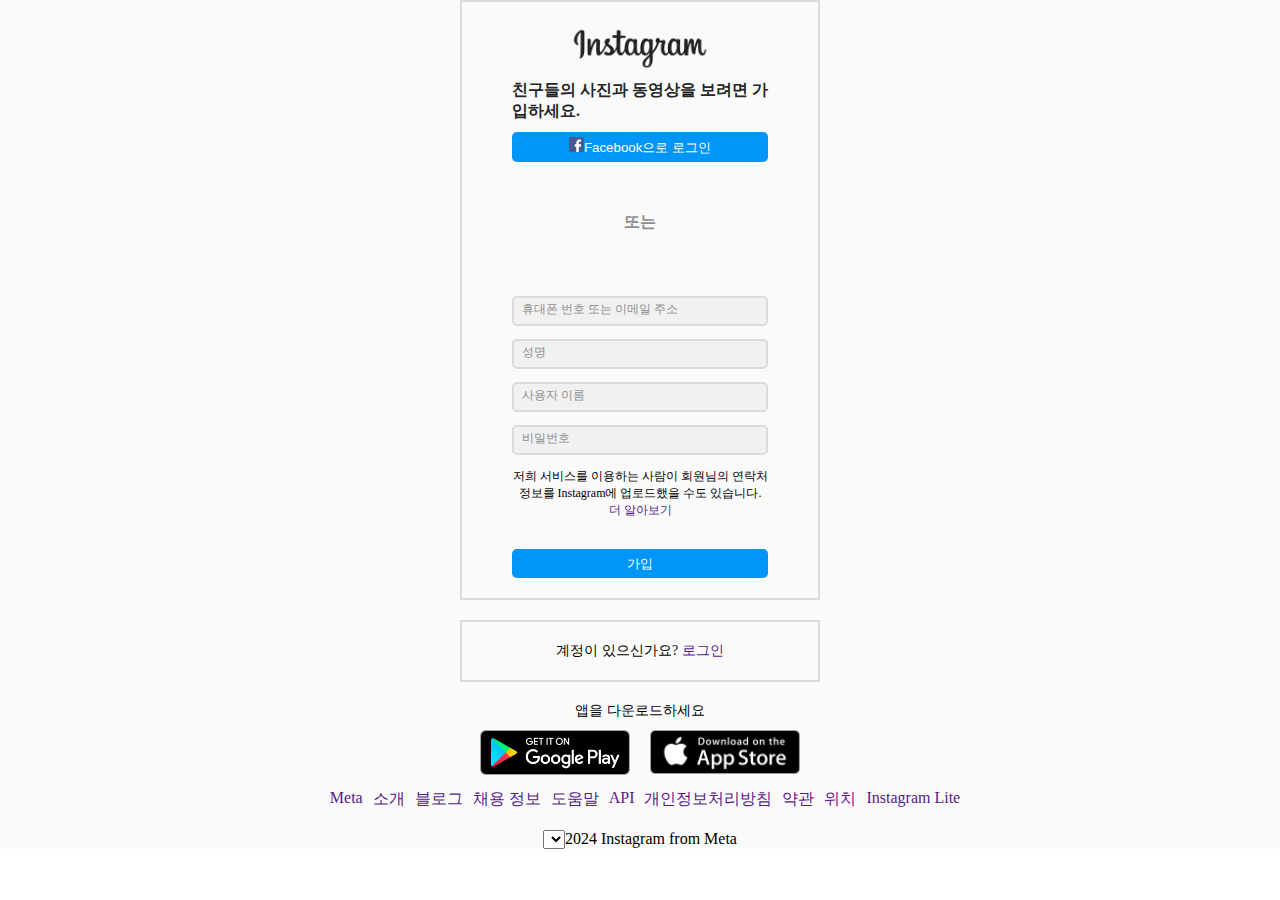
==== join/index.html @ b75282bf "가입하기" ====
<!DOCTYPE html>
<html lang="en">
<head>
  <meta charset="UTF-8">
  <meta name="viewport" content="width=device-width, initial-scale=1.0">
  <title>Document</title>
  <link rel="stylesheet" href="style.css">
</head>
<body>
  <div class="wrapper">
    <div class="form-container">
      <div class="box">
        <h1 class="logo">
          <a href=""><img src="../assets/images/logo-light.png" alt=""></a>
        </h1>
        <h4 class="join-txt">친구들의 사진과 동영상을 보려면 가입하세요.</h4>
        <a class="fb" href="https://www.facebook.com/"><button type="button"><img src="../assets/images/facebook-icon.png" alt="">Facebook으로 로그인</button>
        </a>
      </div>
      <div class="or-box">
        <div></div>
        <div>또는</div>
        <div></div>
      </div>
      <div class="box">
        <form action="join-form">
          <div class="animate-input">
            <input class="useremail" type="text">
            <span>휴대폰 번호 또는 이메일 주소</span>
          </div>
          <div class="animate-input">
            <input class="username" type="text">
            <span>성명</span>
          </div>
          <div class="animate-input">
            <input class="userid" type="text">
            <span>사용자 이름</span>
          </div>
          <div class="animate-input">
            <input class="userpw" type="password">
            <span>비밀번호</span>
          </div>
          <div class="info">
            <p>저희 서비스를 이용하는 사람이 회원님의 연락처 정보를 Instagram에 업로드했을 수도 있습니다. <a href="">더 알아보기</a></p>

          </div>
          <div class="submit-btn">
            <button type="submit">가입</button>
          </div>
      
        </form>
      </div>
    </div>
    <div class="login-box">
      <span>계정이 있으신가요?</span>
      <a href="">로그인</a>
    </div>
    <p class="app-txt">앱을 다운로드하세요</p>
      <div class="app-down">
        <a href=""><img src="../assets/images/gg-play.png" alt="gg"></a>
        <a href=""><img src="../assets/images/app-store.png" alt=""></a>
      </div>



  <footer>
    <ul class="footer-menu-list">
      <li><a href="">Meta</a></li>
      <li><a href="">소개</a></li>
      <li><a href="">블로그</a></li>
      <li><a href="">채용 정보</a></li>
      <li><a href="">도움말</a></li>
      <li><a href="">API</a></li>
      <li><a href="">개인정보처리방침</a></li>
      <li><a href="">약관</a></li>
      <li><a href="">위치</a></li>
      <li><a href="">Instagram Lite</a></li>
    </ul>
    <div class="footer-last">
      <select name="" id="">
      </select>
      <p>2024 Instagram from Meta</p>
    </div>
  </footer>
  </div>

 
  <script src="script.js"></script>
</body>
</html>
---- join/style.css ----
:root {
  --body-bg: #fafafa;
  --box-bg: #fff;
  --box-border-color: #dbdbdb;
  --txt-color: #262626;
  --txt-second-color: #8e8e8e;
  --light-blue: #0095f6;
  --dark-blue: #00376b;
  --fb-color: #385185;
}


/* 전체 적용 스타일 */

*{
  margin: 0;
  padding: 0;
  box-sizing: border-box;
}

a {text-decoration: none;}

li {list-style: none;}

input, 
button {
  border: none;
  outline: none; 
  /* 클릭했을때 생기는 선을 없애주고 커서만 활성화 */
  background-color: transparent;
}


.wrapper {
  background-color: var(--body-bg);
  display: flex;
  flex-direction: column;
  align-items: center;
  justify-content: space-between;

}

.form-container {
  border: 2px solid var(--box-border-color);
  width: 360px;
  display: flex;
  flex-direction: column;
  align-items: center;
}

.box {
  padding: 20px 50px;
  width: 100%;
  display: flex;
  flex-direction: column;
  align-items: center;
}

.logo img {
    margin-top: 50px;    
    width: 175px;
    height: 50px;
    object-fit: contain;
    margin: 0 auto;
}

.join-txt {
  color: var(--txt-color);
}

.or-box {
  display: flex;
  align-items: center;
}

/* odd: 홀수, even: 짝수 */
.or-box div:nth-child(odd) {
  flex-grow: 1;
  height: 1px;
  background-color: var(--box-border-color);
}

.or-box div:nth-child(even) {
  margin: 30px 8px;
  color: var(--txt-second-color);
  font-weight: bold;
}



.box a {
  width: 100%;
}

.fb {
  margin-top: 10px;
  padding: 5px 20px;
  background-color: var(--light-blue);
  border-radius: 5px;
  width: 70%;

  text-align: center;
}

.fb img {width: 15px;
}

.fb button {
  cursor: pointer;
  color: #fff;
}

.animate-input {
  position: relative;
  margin: 13px 0;
}


.animate-input input{
  width: 100%;
  height: 30px;
  border: 2px solid var(--box-border-color);
  background-color: #f1f1f1;
  border-radius: 5px;

}

.animate-input span {
  color: var(--txt-second-color);
  font-size: 12px;
  position: absolute;
  top: 5px;
  left: 10px;

}


.info {
  text-align: center;
  font-size: 12px;

}

.submit-btn {
  margin-top: 30px;
  padding: 5px 20px;
  background-color: var(--light-blue);
  border-radius: 5px;
  width: 100%;
  text-align: center;
}

.submit-btn button {
  color: #fff;
}


.login-box {
  margin-top: 20px;
  text-align: center;
  padding: 20px 50px;
  border: 2px solid var(--box-border-color);
  width: 360px;
  font-size: 14px;
}


.app-txt {
  margin-top: 20px;
  font-size: 14px;
}


.app-down {
  display: flex;
}

.app-down img {
  width: 150px;
  margin: 10px;
}

footer {
  display: flex;
  flex-direction: column;
  align-items: center;
}

footer ul {
  display: flex;
  justify-content: center;
}

.footer-menu-list li a {
  margin-left: 10px;
}

.footer-last {
  margin-top: 20px;
  display: flex;

}
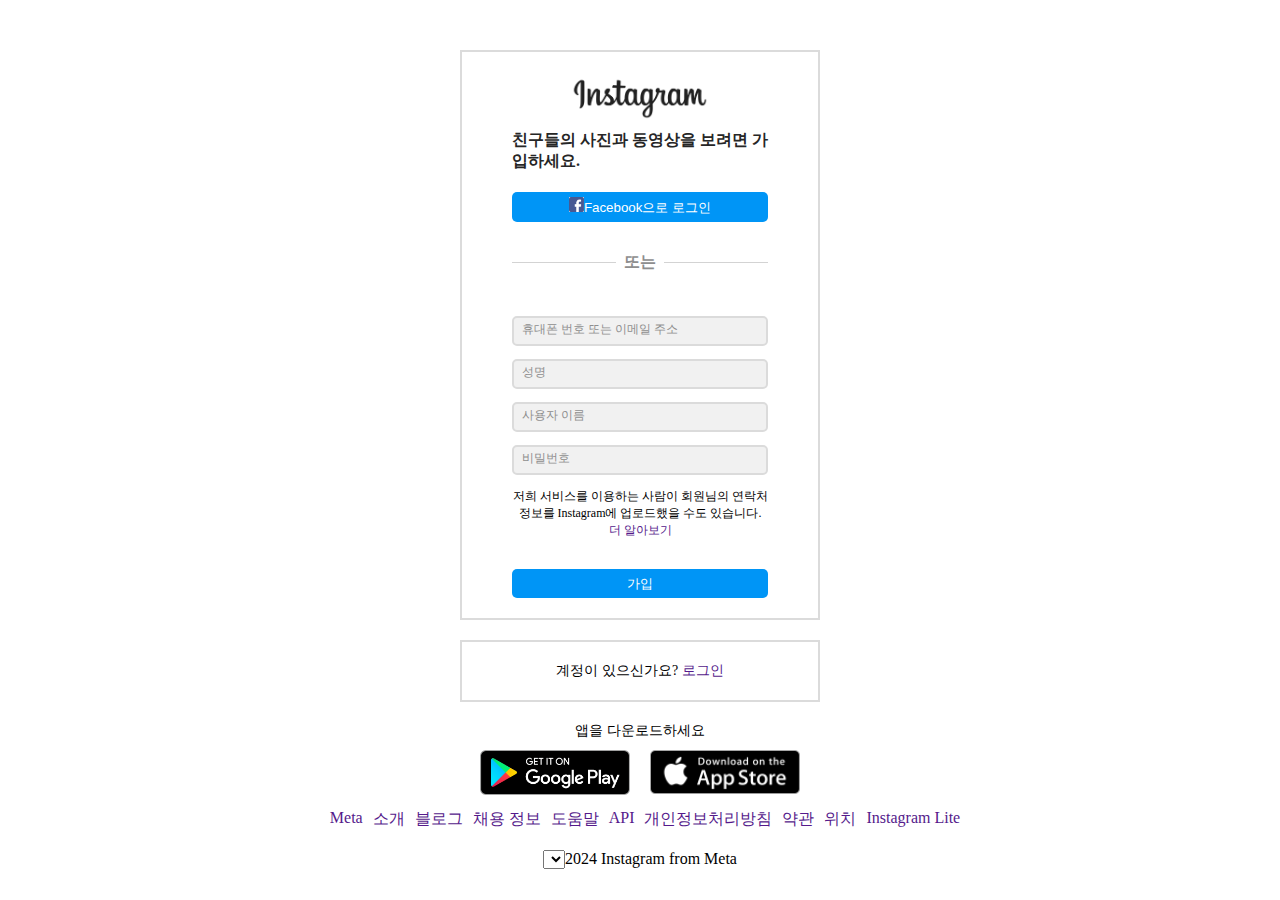
==== commit 5b37fb02: "at home" ====
--- a/join/index.html
+++ b/join/index.html
@@ -28,24 +28,25 @@
             <input class="useremail" type="text">
             <span>휴대폰 번호 또는 이메일 주소</span>
           </div>
-          <div class="animate-input">
+          <div class="animate-input ">
             <input class="username" type="text">
             <span>성명</span>
           </div>
-          <div class="animate-input">
+          <div class="animate-input ">
             <input class="userid" type="text">
             <span>사용자 이름</span>
           </div>
           <div class="animate-input">
             <input class="userpw" type="password">
             <span>비밀번호</span>
+            <button type="button">비밀번호 표시</button>
           </div>
           <div class="info">
             <p>저희 서비스를 이용하는 사람이 회원님의 연락처 정보를 Instagram에 업로드했을 수도 있습니다. <a href="">더 알아보기</a></p>
 
           </div>
           <div class="submit-btn">
-            <button type="submit">가입</button>
+            <button class ="submit-button" type="submit" disabled>가입</button>
           </div>
       
         </form>
--- a/join/style.css
+++ b/join/style.css
@@ -30,9 +30,13 @@
   background-color: transparent;
 }
 
+body {
+  background-color: #fff;
+}
 
 .wrapper {
-  background-color: var(--body-bg);
+  margin-top: 50px;
+  background-color: #fff;
   display: flex;
   flex-direction: column;
   align-items: center;
@@ -43,9 +47,6 @@
 .form-container {
   border: 2px solid var(--box-border-color);
   width: 360px;
-  display: flex;
-  flex-direction: column;
-  align-items: center;
 }
 
 .box {
@@ -69,31 +70,31 @@
 }
 
 .or-box {
-  display: flex;
-  align-items: center;
-}
-
-/* odd: 홀수, even: 짝수 */
-.or-box div:nth-child(odd) {
+  padding: 0 50px;
+  display: flex;
+  align-items: center;
+}
+
+
+.or-box div:nth-child(odd){
   flex-grow: 1;
   height: 1px;
-  background-color: var(--box-border-color);
-}
-
-.or-box div:nth-child(even) {
-  margin: 30px 8px;
+  background-color: lightgrey;
+}
+
+.or-box div:nth-child(even){
+  margin: 10px 8px;
   color: var(--txt-second-color);
   font-weight: bold;
 }
 
 
-
 .box a {
   width: 100%;
 }
 
 .fb {
-  margin-top: 10px;
+  margin-top: 20px;
   padding: 5px 20px;
   background-color: var(--light-blue);
   border-radius: 5px;
@@ -110,11 +111,15 @@
   color: #fff;
 }
 
+.fb button img {
+  background-color: white;
+  color: var(--light-blue);
+}
+
 .animate-input {
   position: relative;
   margin: 13px 0;
 }
-
 
 .animate-input input{
   width: 100%;
@@ -122,7 +127,6 @@
   border: 2px solid var(--box-border-color);
   background-color: #f1f1f1;
   border-radius: 5px;
-
 }
 
 .animate-input span {
@@ -131,7 +135,27 @@
   position: absolute;
   top: 5px;
   left: 10px;
-
+}
+
+.animate-input.active input{
+  padding: 4px 8px;
+}
+
+.animate-input.active span{
+  position: absolute;
+  top: 0;
+  left: 3px;
+}
+
+.animate-input button {
+  display: none;
+  position: absolute;
+  top: 5px;
+  right: 10px;
+}
+
+.animate-input.active button{
+  display: inline;
 }
 
 
